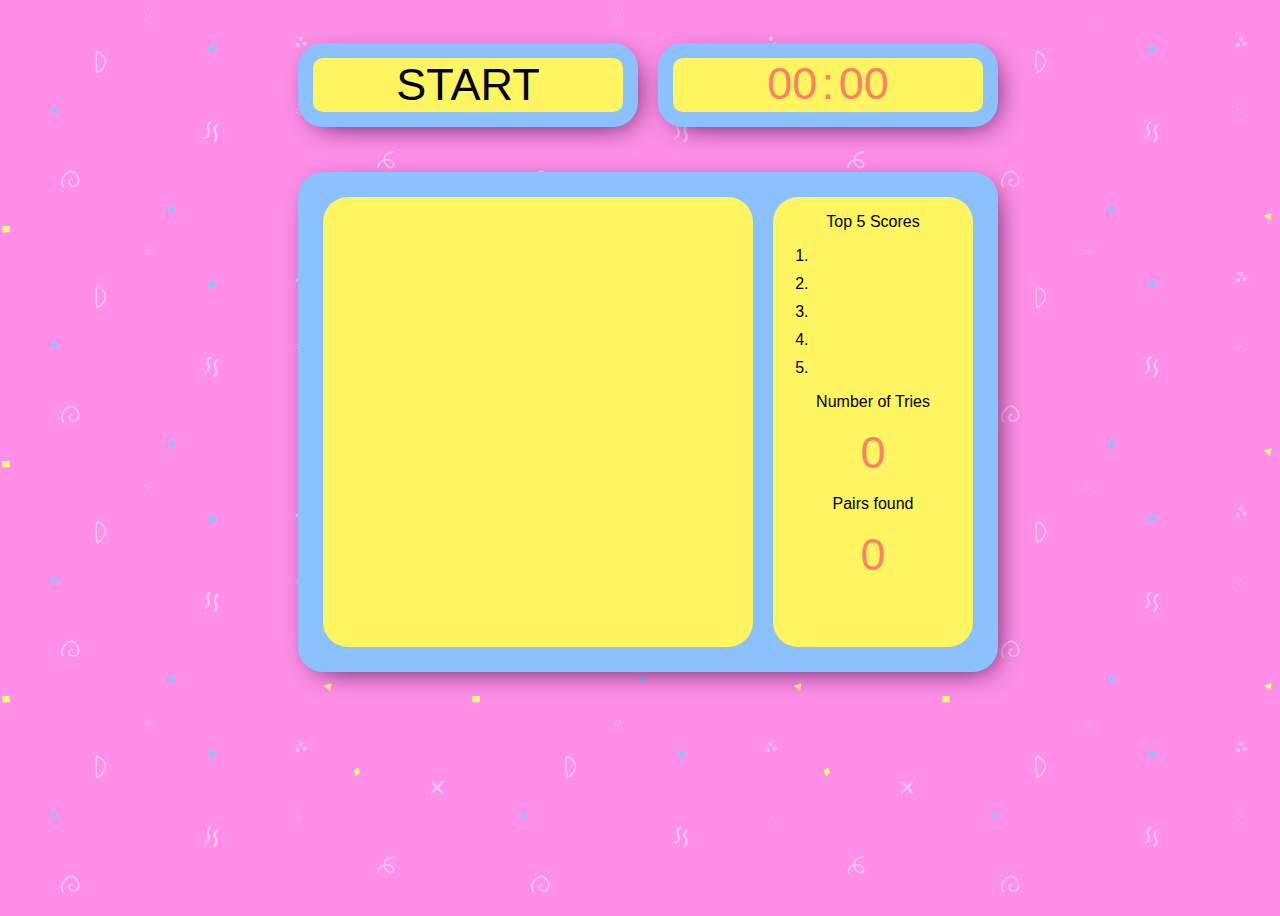
==== index.html @ fef49caf "feat: adds pairs found counter and number of tries counter" ====
<!DOCTYPE html>
<html lang="en">
  <head>
    <meta charset="utf-8" />
    <meta http-equiv="X-UA-Compatible" content="IE=edge" />
    <title>Concentration</title>
    <meta name="viewport" content="width=device-width, initial-scale=1" />
    <link rel="stylesheet" href="css/styles.css" />
    <script src="https://ajax.googleapis.com/ajax/libs/jquery/3.3.1/jquery.min.js"></script>
  </head>

  <body>
    <div class="main-container">
      <div class="menu">
        <div class="wrap -time">
          <span class="minutes">00</span> <span class="colon">:</span>
          <span class="seconds">00</span>
        </div>
        <div class="wrap -buttons">
          <button class="start-button">Start</button>
          <button class="restart-button">Restart</button>
        </div>
      </div>
      <div class="second-container">
        <nav class="rating-board">
          <p class="scores-title">Top 5 Scores</p>
          <ol class="rating-list">
            <li></li>
            <li></li>
            <li></li>
            <li></li>
            <li></li>
          </ol>
          <p class="tries-title">Number of Tries</p>
          <span class="tries">0</span>
          <p class="pairs-title">Pairs found</p>
          <span class="pairs">0</span>
        </nav>
        <main class="stage"><div class="grid"></div></main>
      </div>
    </div>
  </body>
  <script src="js/main.js"></script>
</html>
---- css/styles.css ----
* {
  box-sizing: border-box;
}

body {
  height: 100vh;
  width: 100vw;
  background-color: #ff8fe8;
  background-image: url("data:image/svg+xml,%3Csvg xmlns='http://www.w3.org/2000/svg' width='470' height='235' viewBox='0 0 1600 800'%3E%3Cpath fill='%23FF7' d='M1102.5 734.8c2.5-1.2 24.8-8.6 25.6-7.5.5.7-3.9 23.8-4.6 24.5C1123.3 752.1 1107.5 739.5 1102.5 734.8zM1226.3 229.1c0-.1-4.9-9.4-7-14.2-.1-.3-.3-1.1-.4-1.6-.1-.4-.3-.7-.6-.9-.3-.2-.6-.1-.8.1l-13.1 12.3c0 0 0 0 0 0-.2.2-.3.5-.4.8 0 .3 0 .7.2 1 .1.1 1.4 2.5 2.1 3.6 2.4 3.7 6.5 12.1 6.5 12.2.2.3.4.5.7.6.3 0 .5-.1.7-.3 0 0 1.8-2.5 2.7-3.6 1.5-1.6 3-3.2 4.6-4.7 1.2-1.2 1.6-1.4 2.1-1.6.5-.3 1.1-.5 2.5-1.9C1226.5 230.4 1226.6 229.6 1226.3 229.1zM33 770.3C33 770.3 33 770.3 33 770.3c0-.7-.5-1.2-1.2-1.2-.1 0-.3 0-.4.1-1.6.2-14.3.1-22.2 0-.3 0-.6.1-.9.4-.2.2-.4.5-.4.9 0 .2 0 4.9.1 5.9l.4 13.6c0 .3.2.6.4.9.2.2.5.3.8.3 0 0 .1 0 .1 0 7.3-.7 14.7-.9 22-.6.3 0 .7-.1.9-.3.2-.2.4-.6.4-.9C32.9 783.3 32.9 776.2 33 770.3z'/%3E%3Cpath fill='%238cc1ff' d='M171.1 383.4c1.3-2.5 14.3-22 15.6-21.6.8.3 11.5 21.2 11.5 22.1C198.1 384.2 177.9 384 171.1 383.4zM596.4 711.8c-.1-.1-6.7-8.2-9.7-12.5-.2-.3-.5-1-.7-1.5-.2-.4-.4-.7-.7-.8-.3-.1-.6 0-.8.3L574 712c0 0 0 0 0 0-.2.2-.2.5-.2.9 0 .3.2.7.4.9.1.1 1.8 2.2 2.8 3.1 3.1 3.1 8.8 10.5 8.9 10.6.2.3.5.4.8.4.3 0 .5-.2.6-.5 0 0 1.2-2.8 2-4.1 1.1-1.9 2.3-3.7 3.5-5.5.9-1.4 1.3-1.7 1.7-2 .5-.4 1-.7 2.1-2.4C596.9 713.1 596.8 712.3 596.4 711.8zM727.5 179.9C727.5 179.9 727.5 179.9 727.5 179.9c.6.2 1.3-.2 1.4-.8 0-.1 0-.2 0-.4.2-1.4 2.8-12.6 4.5-19.5.1-.3 0-.6-.2-.8-.2-.3-.5-.4-.8-.5-.2 0-4.7-1.1-5.7-1.3l-13.4-2.7c-.3-.1-.7 0-.9.2-.2.2-.4.4-.5.6 0 0 0 .1 0 .1-.8 6.5-2.2 13.1-3.9 19.4-.1.3 0 .6.2.9.2.3.5.4.8.5C714.8 176.9 721.7 178.5 727.5 179.9zM728.5 178.1c-.1-.1-.2-.2-.4-.2C728.3 177.9 728.4 178 728.5 178.1z'/%3E%3Cg fill-opacity='0.48' fill='%23FFF'%3E%3Cpath d='M699.6 472.7c-1.5 0-2.8-.8-3.5-2.3-.8-1.9 0-4.2 1.9-5 3.7-1.6 6.8-4.7 8.4-8.5 1.6-3.8 1.7-8.1.2-11.9-.3-.9-.8-1.8-1.2-2.8-.8-1.7-1.8-3.7-2.3-5.9-.9-4.1-.2-8.6 2-12.8 1.7-3.1 4.1-6.1 7.6-9.1 1.6-1.4 4-1.2 5.3.4 1.4 1.6 1.2 4-.4 5.3-2.8 2.5-4.7 4.7-5.9 7-1.4 2.6-1.9 5.3-1.3 7.6.3 1.4 1 2.8 1.7 4.3.5 1.1 1 2.2 1.5 3.3 2.1 5.6 2 12-.3 17.6-2.3 5.5-6.8 10.1-12.3 12.5C700.6 472.6 700.1 472.7 699.6 472.7zM740.4 421.4c1.5-.2 3 .5 3.8 1.9 1.1 1.8.4 4.2-1.4 5.3-3.7 2.1-6.4 5.6-7.6 9.5-1.2 4-.8 8.4 1.1 12.1.4.9 1 1.7 1.6 2.7 1 1.7 2.2 3.5 3 5.7 1.4 4 1.2 8.7-.6 13.2-1.4 3.4-3.5 6.6-6.8 10.1-1.5 1.6-3.9 1.7-5.5.2-1.6-1.4-1.7-3.9-.2-5.4 2.6-2.8 4.3-5.3 5.3-7.7 1.1-2.8 1.3-5.6.5-7.9-.5-1.3-1.3-2.7-2.2-4.1-.6-1-1.3-2.1-1.9-3.2-2.8-5.4-3.4-11.9-1.7-17.8 1.8-5.9 5.8-11 11.2-14C739.4 421.6 739.9 421.4 740.4 421.4zM261.3 590.9c5.7 6.8 9 15.7 9.4 22.4.5 7.3-2.4 16.4-10.2 20.4-3 1.5-6.7 2.2-11.2 2.2-7.9-.1-12.9-2.9-15.4-8.4-2.1-4.7-2.3-11.4 1.8-15.9 3.2-3.5 7.8-4.1 11.2-1.6 1.2.9 1.5 2.7.6 3.9-.9 1.2-2.7 1.5-3.9.6-1.8-1.3-3.6.6-3.8.8-2.4 2.6-2.1 7-.8 9.9 1.5 3.4 4.7 5 10.4 5.1 3.6 0 6.4-.5 8.6-1.6 4.7-2.4 7.7-8.6 7.2-15-.5-7.3-5.3-18.2-13-23.9-4.2-3.1-8.5-4.1-12.9-3.1-3.1.7-6.2 2.4-9.7 5-6.6 5.1-11.7 11.8-14.2 19-2.7 7.7-2.1 15.8 1.9 23.9.7 1.4.1 3.1-1.3 3.7-1.4.7-3.1.1-3.7-1.3-4.6-9.4-5.4-19.2-2.2-28.2 2.9-8.2 8.6-15.9 16.1-21.6 4.1-3.1 8-5.1 11.8-6 6-1.4 12 0 17.5 4C257.6 586.9 259.6 588.8 261.3 590.9z'/%3E%3Ccircle cx='1013.7' cy='153.9' r='7.1'/%3E%3Ccircle cx='1024.3' cy='132.1' r='7.1'/%3E%3Ccircle cx='1037.3' cy='148.9' r='7.1'/%3E%3Cpath d='M1508.7 297.2c-4.8-5.4-9.7-10.8-14.8-16.2 5.6-5.6 11.1-11.5 15.6-18.2 1.2-1.7.7-4.1-1-5.2-1.7-1.2-4.1-.7-5.2 1-4.2 6.2-9.1 11.6-14.5 16.9-4.8-5-9.7-10-14.7-14.9-1.5-1.5-3.9-1.5-5.3 0-1.5 1.5-1.5 3.9 0 5.3 4.9 4.8 9.7 9.8 14.5 14.8-1.1 1.1-2.3 2.2-3.5 3.2-4.1 3.8-8.4 7.8-12.4 12-1.4 1.5-1.4 3.8 0 5.3 0 0 0 0 0 0 1.5 1.4 3.9 1.4 5.3-.1 3.9-4 8.1-7.9 12.1-11.7 1.2-1.1 2.3-2.2 3.5-3.3 4.9 5.3 9.8 10.6 14.6 15.9.1.1.1.1.2.2 1.4 1.4 3.7 1.5 5.2.2C1510 301.2 1510.1 298.8 1508.7 297.2zM327.6 248.6l-.4-2.6c-1.5-11.1-2.2-23.2-2.3-37 0-5.5 0-11.5.2-18.5 0-.7 0-1.5 0-2.3 0-5 0-11.2 3.9-13.5 2.2-1.3 5.1-1 8.5.9 5.7 3.1 13.2 8.7 17.5 14.9 5.5 7.8 7.3 16.9 5 25.7-3.2 12.3-15 31-30 32.1L327.6 248.6zM332.1 179.2c-.2 0-.3 0-.4.1-.1.1-.7.5-1.1 2.7-.3 1.9-.3 4.2-.3 6.3 0 .8 0 1.7 0 2.4-.2 6.9-.2 12.8-.2 18.3.1 12.5.7 23.5 2 33.7 11-2.7 20.4-18.1 23-27.8 1.9-7.2.4-14.8-4.2-21.3l0 0C347 188.1 340 183 335 180.3 333.6 179.5 332.6 179.2 332.1 179.2zM516.3 60.8c-.1 0-.2 0-.4-.1-2.4-.7-4-.9-6.7-.7-.7 0-1.3-.5-1.4-1.2 0-.7.5-1.3 1.2-1.4 3.1-.2 4.9 0 7.6.8.7.2 1.1.9.9 1.6C517.3 60.4 516.8 60.8 516.3 60.8zM506.1 70.5c-.5 0-1-.3-1.2-.8-.8-2.1-1.2-4.3-1.3-6.6 0-.7.5-1.3 1.2-1.3.7 0 1.3.5 1.3 1.2.1 2 .5 3.9 1.1 5.8.2.7-.1 1.4-.8 1.6C506.4 70.5 506.2 70.5 506.1 70.5zM494.1 64.4c-.4 0-.8-.2-1-.5-.4-.6-.3-1.4.2-1.8 1.8-1.4 3.7-2.6 5.8-3.6.6-.3 1.4 0 1.7.6.3.6 0 1.4-.6 1.7-1.9.9-3.7 2-5.3 3.3C494.7 64.3 494.4 64.4 494.1 64.4zM500.5 55.3c-.5 0-.9-.3-1.2-.7-.5-1-1.2-1.9-2.4-3.4-.3-.4-.7-.9-1.1-1.4-.4-.6-.3-1.4.2-1.8.6-.4 1.4-.3 1.8.2.4.5.8 1 1.1 1.4 1.3 1.6 2.1 2.6 2.7 3.9.3.6 0 1.4-.6 1.7C500.9 55.3 500.7 55.3 500.5 55.3zM506.7 55c-.3 0-.5-.1-.8-.2-.6-.4-.7-1.2-.3-1.8 1.2-1.7 2.3-3.4 3.3-5.2.3-.6 1.1-.9 1.7-.5.6.3.9 1.1.5 1.7-1 1.9-2.2 3.8-3.5 5.6C507.4 54.8 507.1 55 506.7 55zM1029.3 382.8c-.1 0-.2 0-.4-.1-2.4-.7-4-.9-6.7-.7-.7 0-1.3-.5-1.4-1.2 0-.7.5-1.3 1.2-1.4 3.1-.2 4.9 0 7.6.8.7.2 1.1.9.9 1.6C1030.3 382.4 1029.8 382.8 1029.3 382.8zM1019.1 392.5c-.5 0-1-.3-1.2-.8-.8-2.1-1.2-4.3-1.3-6.6 0-.7.5-1.3 1.2-1.3.7 0 1.3.5 1.3 1.2.1 2 .5 3.9 1.1 5.8.2.7-.1 1.4-.8 1.6C1019.4 392.5 1019.2 392.5 1019.1 392.5zM1007.1 386.4c-.4 0-.8-.2-1-.5-.4-.6-.3-1.4.2-1.8 1.8-1.4 3.7-2.6 5.8-3.6.6-.3 1.4 0 1.7.6.3.6 0 1.4-.6 1.7-1.9.9-3.7 2-5.3 3.3C1007.7 386.3 1007.4 386.4 1007.1 386.4zM1013.5 377.3c-.5 0-.9-.3-1.2-.7-.5-1-1.2-1.9-2.4-3.4-.3-.4-.7-.9-1.1-1.4-.4-.6-.3-1.4.2-1.8.6-.4 1.4-.3 1.8.2.4.5.8 1 1.1 1.4 1.3 1.6 2.1 2.6 2.7 3.9.3.6 0 1.4-.6 1.7C1013.9 377.3 1013.7 377.3 1013.5 377.3zM1019.7 377c-.3 0-.5-.1-.8-.2-.6-.4-.7-1.2-.3-1.8 1.2-1.7 2.3-3.4 3.3-5.2.3-.6 1.1-.9 1.7-.5.6.3.9 1.1.5 1.7-1 1.9-2.2 3.8-3.5 5.6C1020.4 376.8 1020.1 377 1019.7 377zM1329.7 573.4c-1.4 0-2.9-.2-4.5-.7-8.4-2.7-16.6-12.7-18.7-20-.4-1.4-.7-2.9-.9-4.4-8.1 3.3-15.5 10.6-15.4 21 0 1.5-1.2 2.7-2.7 2.8 0 0 0 0 0 0-1.5 0-2.7-1.2-2.7-2.7-.1-6.7 2.4-12.9 7-18 3.6-4 8.4-7.1 13.7-8.8.5-6.5 3.1-12.9 7.4-17.4 7-7.4 18.2-8.9 27.3-10.1l.7-.1c1.5-.2 2.9.9 3.1 2.3.2 1.5-.9 2.9-2.3 3.1l-.7.1c-8.6 1.2-18.4 2.5-24 8.4-3 3.2-5 7.7-5.7 12.4 7.9-1 17.7 1.3 24.3 5.7 4.3 2.9 7.1 7.8 7.2 12.7.2 4.3-1.7 8.3-5.2 11.1C1335.2 572.4 1332.6 573.4 1329.7 573.4zM1311 546.7c.1 1.5.4 3 .8 4.4 1.7 5.8 8.7 14.2 15.1 16.3 2.8.9 5.1.5 7.2-1.1 2.7-2.1 3.2-4.8 3.1-6.6-.1-3.2-2-6.4-4.8-8.3C1326.7 547.5 1317.7 545.6 1311 546.7z'/%3E%3C/g%3E%3C/svg%3E");
  background-attachment: fixed;
}

.main-container {
  display: flex;
  flex-direction: column;
  width: 700px;
  margin: 0 auto;
}

.second-container {
  margin-top: 10px;
  padding: 25px;
  display: flex;
  flex-direction: row-reverse;
  justify-content: space-between;
  width: auto;
  height: 500px;
  background-color: #8cc1ff;
  border-radius: 25px;
  box-shadow: 6px 7px 30px -11px rgba(48, 2, 48, 1);
}

.rating-board {
  max-width: 200px;
  min-width: 200px;
  border-radius: 25px;
  background-color: #fff560;
  font-family: "Trebuchet MS", "Lucida Sans Unicode", "Lucida Grande",
    "Lucida Sans", Arial, sans-serif;
}

.scores-title,
.pairs-title,
.tries-title {
  width: 100%;
  text-align: center;
}

.tries,
.pairs {
  display: inline-block;
  width: 100%;
  text-align: center;
  font-size: 45px;
  color: #ff8163;
}

.rating-list {
  text-align: center;
}

.rating-list > li {
  margin-top: 10px;
}

.stage {
  display: flex;
  justify-content: center;
  max-width: 430px;
  min-width: 430px;
  height: 100%;
  border-radius: 25px;
  background-color: #fff560;
}

.grid {
  display: flex;
  flex-wrap: wrap;
  margin: 0 auto;
  padding-left: 15px;
  padding-top: 10px;
}

.flip-card {
  width: 90px;
  height: 90px;
  margin: 5px;
  text-align: center;
  transition: transform 0.6s;
  transform-style: preserve-3d;
}

.shadow {
  box-shadow: 0 4px 8px 0 rgba(0, 0, 0, 0.2);
}

.grid > .flip-card:hover {
  cursor: pointer;
}

.flip-card > .flip-card-front {
  background-color: #ff8163;
  box-shadow: 6px 7px 30px -11px rgba(48, 2, 48, 1);
  border-radius: 15px;
  transition: transform 1s;
}

.flip-card > .flip-card-back {
  background-color: #ffd492;
  border-radius: 15px;
}

.flip-card > .flip-card-front,
.flip-card > .flip-card-back {
  position: absolute;
  width: 100%;
  height: 95%;
  backface-visibility: hidden;
  font-size: 45px;
  padding: 10px 0;
}

.start-button,
.restart-button {
  display: inline-block;
  border: none;
  width: 100%;
  background-color: transparent;
  font-size: 45px;
  text-transform: uppercase;
  font-family: "Trebuchet MS", "Lucida Sans Unicode", "Lucida Grande",
    "Lucida Sans", Arial, sans-serif;
  text-align: center;
}

.menu.-active .start-button {
  display: none;
}

.menu .restart-button {
  display: none;
}

.menu.-active .restart-button {
  display: inline-block;
}

.start-button:hover,
.restart-button:hover {
  cursor: pointer;
}

.rotate {
  transform: rotateY(180deg);
}

.menu {
  display: flex;
  justify-content: space-between;
  flex-direction: row-reverse;
  width: 100%;
  margin: 5% auto;
  font-family: "Trebuchet MS", "Lucida Sans Unicode", "Lucida Grande",
    "Lucida Sans", Arial, sans-serif;
}

.wrap {
  width: 50%;
  background-color: #fff560;
  border: 15px solid #8cc1ff;
  border-radius: 25px;
  box-shadow: 6px 7px 30px -11px rgba(48, 2, 48, 1);
  text-align: center;
}

.wrap.-time {
  margin-left: 10px;
}

.wrap.-buttons {
  margin-right: 10px;
}

.menu .seconds,
.menu .colon,
.menu .minutes {
  margin: 0;
  text-align: center;
  font-size: 45px;
  color: #ff8163;
}
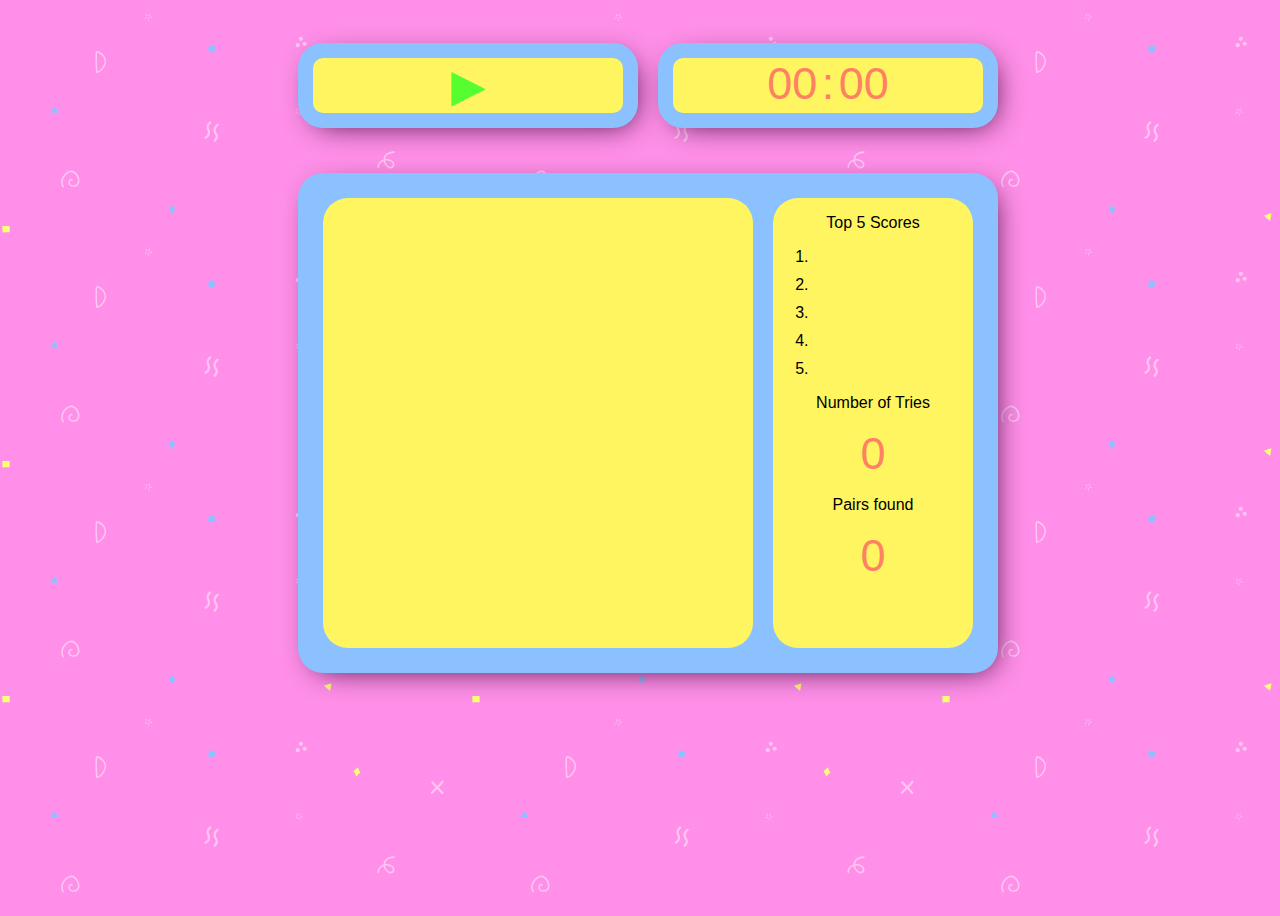
==== commit d6de781c: "style: changes text content of the buttons to unicode icons and their colors" ====
--- a/index.html
+++ b/index.html
@@ -17,8 +17,8 @@
           <span class="seconds">00</span>
         </div>
         <div class="wrap -buttons">
-          <button class="start-button">Start</button>
-          <button class="restart-button">Restart</button>
+          <button class="start-button">▶</button>
+          <button class="restart-button">↺</button>
         </div>
       </div>
       <div class="second-container">
--- a/css/styles.css
+++ b/css/styles.css
@@ -120,6 +120,14 @@
   padding: 10px 0;
 }
 
+.start-button {
+  color: #55ff2f;
+}
+
+.restart-button {
+  color: #e86904;
+}
+
 .start-button,
 .restart-button {
   display: inline-block;
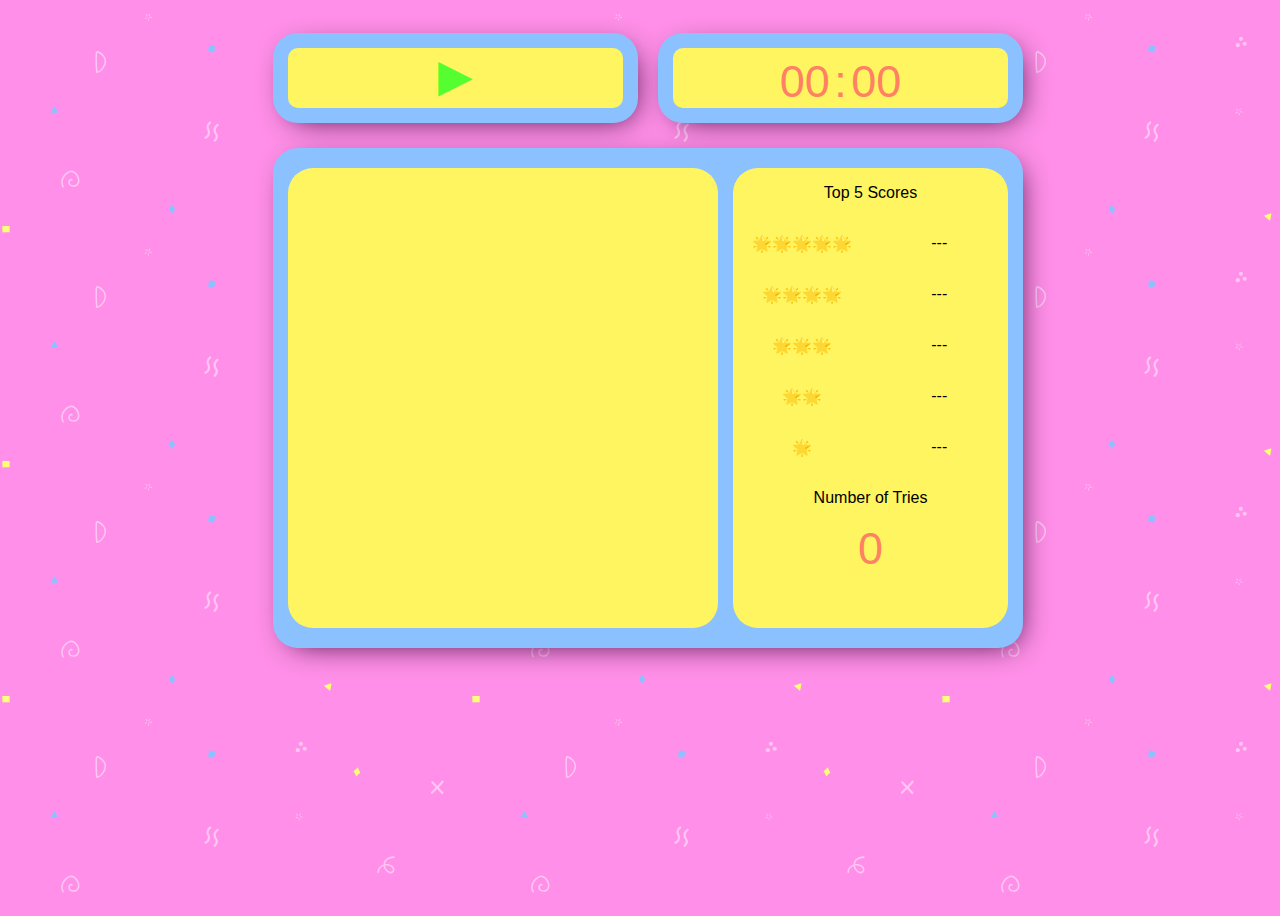
==== commit 01de02c2: "style: prepares the layout for the score" ====
--- a/index.html
+++ b/index.html
@@ -24,17 +24,22 @@
       <div class="second-container">
         <nav class="rating-board">
           <p class="scores-title">Top 5 Scores</p>
-          <ol class="rating-list">
-            <li></li>
-            <li></li>
-            <li></li>
-            <li></li>
-            <li></li>
-          </ol>
-          <p class="tries-title">Number of Tries</p>
-          <span class="tries">0</span>
-          <p class="pairs-title">Pairs found</p>
-          <span class="pairs">0</span>
+          <div class="rating-list">
+            <p class="star">🌟🌟🌟🌟🌟</p>
+            <p class="top -first">---</p>
+            <p class="star">🌟🌟🌟🌟</p>
+            <p class="top -second">---</p>
+            <p class="star">🌟🌟🌟</p>
+            <p class="top -third">---</p>
+            <p class="star">🌟🌟</p>
+            <p class="top -fourth">---</p>
+            <p class="star">🌟</p>
+            <p class="top -fifth">---</p>
+          </div>
+          <div class="tries-counter">
+            <p class="tries-title">Number of Tries</p>
+            <span class="tries">0</span>
+          </div>
         </nav>
         <main class="stage"><div class="grid"></div></main>
       </div>
--- a/css/styles.css
+++ b/css/styles.css
@@ -13,13 +13,12 @@
 .main-container {
   display: flex;
   flex-direction: column;
-  width: 700px;
+  width: 750px;
   margin: 0 auto;
 }
 
 .second-container {
-  margin-top: 10px;
-  padding: 25px;
+  padding: 20px 15px;
   display: flex;
   flex-direction: row-reverse;
   justify-content: space-between;
@@ -31,8 +30,8 @@
 }
 
 .rating-board {
-  max-width: 200px;
-  min-width: 200px;
+  max-width: 275px;
+  min-width: 275px;
   border-radius: 25px;
   background-color: #fff560;
   font-family: "Trebuchet MS", "Lucida Sans Unicode", "Lucida Grande",
@@ -57,10 +56,28 @@
 
 .rating-list {
   text-align: center;
-}
-
-.rating-list > li {
-  margin-top: 10px;
+  list-style: none;
+  display: flex;
+  flex-direction: row;
+  flex-wrap: wrap;
+}
+
+.rating-list > .star {
+  display: inline-block;
+  width: 50%;
+}
+
+.rating-list > .top {
+  display: inline-block;
+  width: 50%;
+}
+
+.tries-counter {
+  text-align: center;
+  list-style: none;
+  display: flex;
+  flex-direction: row;
+  flex-wrap: wrap;
 }
 
 .stage {
@@ -125,7 +142,7 @@
 }
 
 .restart-button {
-  color: #e86904;
+  color: #ff8163;
 }
 
 .start-button,
@@ -141,7 +158,7 @@
   text-align: center;
 }
 
-.menu.-active .start-button {
+.wrap.-buttons.-active .start-button {
   display: none;
 }
 
@@ -149,7 +166,7 @@
   display: none;
 }
 
-.menu.-active .restart-button {
+.wrap.-buttons.-active .restart-button {
   display: inline-block;
 }
 
@@ -167,7 +184,7 @@
   justify-content: space-between;
   flex-direction: row-reverse;
   width: 100%;
-  margin: 5% auto;
+  margin: 25px auto;
   font-family: "Trebuchet MS", "Lucida Sans Unicode", "Lucida Grande",
     "Lucida Sans", Arial, sans-serif;
 }
@@ -183,6 +200,7 @@
 
 .wrap.-time {
   margin-left: 10px;
+  padding-top: 8px;
 }
 
 .wrap.-buttons {
@@ -192,7 +210,7 @@
 .menu .seconds,
 .menu .colon,
 .menu .minutes {
-  margin: 0;
+  display: inline-block;
   text-align: center;
   font-size: 45px;
   color: #ff8163;
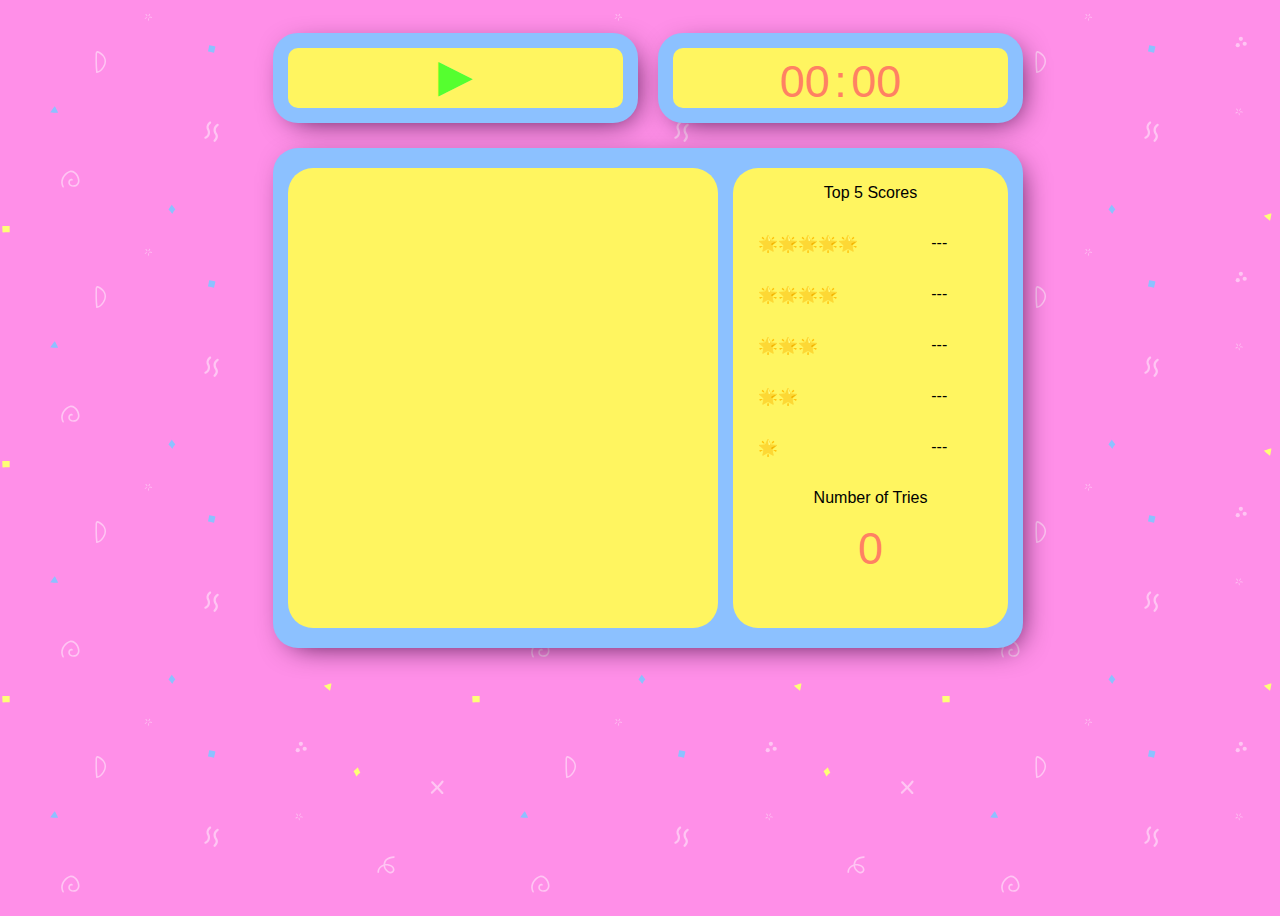
==== commit f46656d3: "fix: fix small with class name" ====
--- a/index.html
+++ b/index.html
@@ -26,15 +26,15 @@
           <p class="scores-title">Top 5 Scores</p>
           <div class="rating-list">
             <p class="star">🌟🌟🌟🌟🌟</p>
-            <p class="top -first">---</p>
+            <p class="top">---</p>
             <p class="star">🌟🌟🌟🌟</p>
-            <p class="top -second">---</p>
+            <p class="top">---</p>
             <p class="star">🌟🌟🌟</p>
-            <p class="top -third">---</p>
+            <p class="top">---</p>
             <p class="star">🌟🌟</p>
-            <p class="top -fourth">---</p>
+            <p class="top">---</p>
             <p class="star">🌟</p>
-            <p class="top -fifth">---</p>
+            <p class="top">---</p>
           </div>
           <div class="tries-counter">
             <p class="tries-title">Number of Tries</p>
--- a/css/styles.css
+++ b/css/styles.css
@@ -65,6 +65,8 @@
 .rating-list > .star {
   display: inline-block;
   width: 50%;
+  text-align: left;
+  padding-left: 25px;
 }
 
 .rating-list > .top {
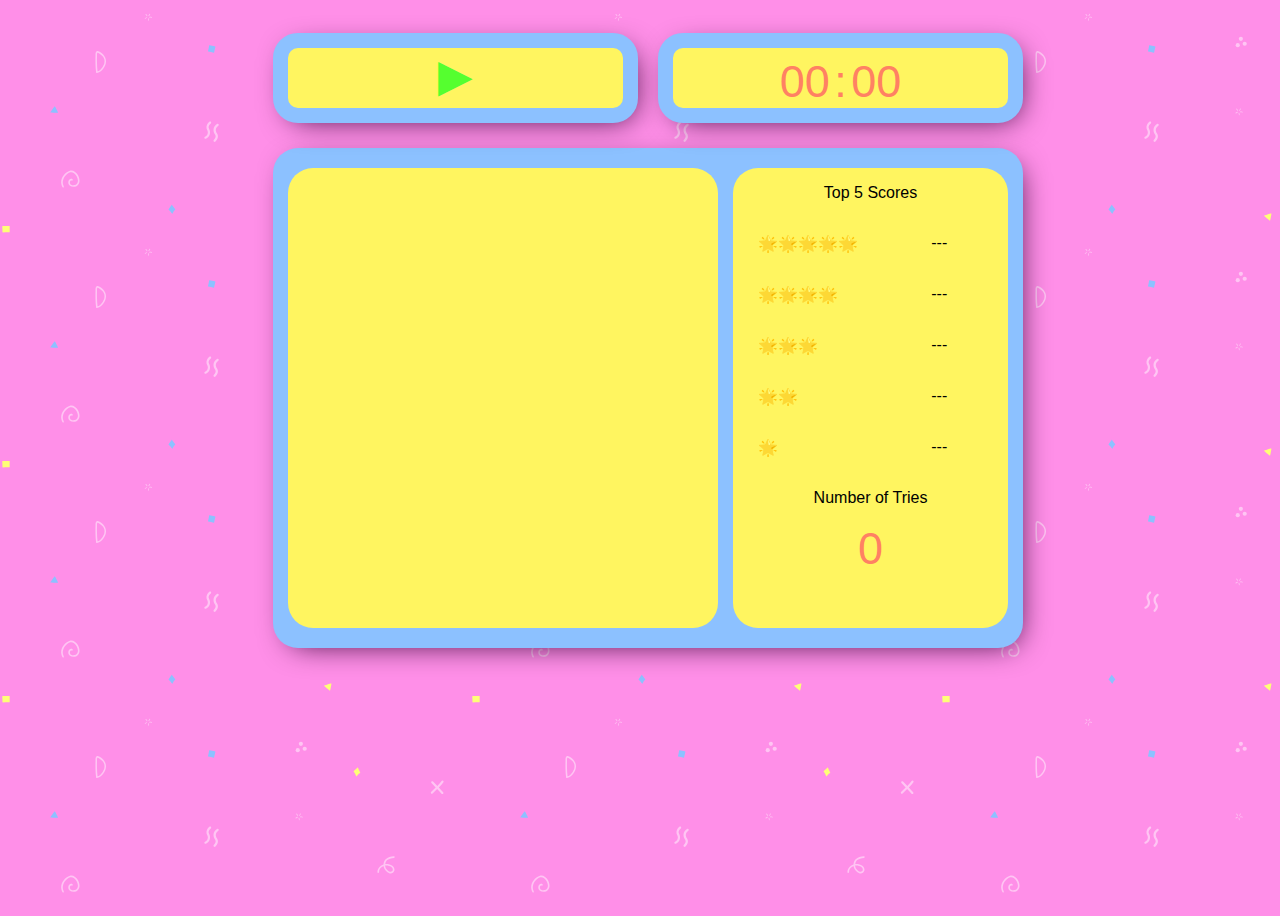
==== commit de245eab: "feat: adds an animated pop-up message of "Play again"" ====
--- a/index.html
+++ b/index.html
@@ -12,13 +12,16 @@
   <body>
     <div class="main-container">
       <div class="menu">
-        <div class="wrap -time">
+        <div class="wrap-buttons">
+          <button class="start-button">▶</button>
+          <button class="restart-button">↺</button>
+        </div>
+        <div class="wrap-modal">
+          <div class="modal"><p class="message">Play again! 😊</p></div>
+        </div>
+        <div class="wrap-time">
           <span class="minutes">00</span> <span class="colon">:</span>
           <span class="seconds">00</span>
-        </div>
-        <div class="wrap -buttons">
-          <button class="start-button">▶</button>
-          <button class="restart-button">↺</button>
         </div>
       </div>
       <div class="second-container">
--- a/css/styles.css
+++ b/css/styles.css
@@ -160,7 +160,7 @@
   text-align: center;
 }
 
-.wrap.-buttons.-active .start-button {
+.wrap-buttons.-active .start-button {
   display: none;
 }
 
@@ -168,12 +168,12 @@
   display: none;
 }
 
-.wrap.-buttons.-active .restart-button {
-  display: inline-block;
-}
-
-.start-button:hover,
-.restart-button:hover {
+.wrap-buttons.-active .restart-button {
+  display: inline-block;
+}
+
+.wrap-buttons .start-button:hover,
+.wrap-buttons .restart-button:hover {
   cursor: pointer;
 }
 
@@ -182,16 +182,18 @@
 }
 
 .menu {
+  position: relative;
   display: flex;
   justify-content: space-between;
-  flex-direction: row-reverse;
+  flex-direction: row;
   width: 100%;
   margin: 25px auto;
   font-family: "Trebuchet MS", "Lucida Sans Unicode", "Lucida Grande",
     "Lucida Sans", Arial, sans-serif;
 }
 
-.wrap {
+.wrap-time,
+.wrap-buttons {
   width: 50%;
   background-color: #fff560;
   border: 15px solid #8cc1ff;
@@ -200,12 +202,12 @@
   text-align: center;
 }
 
-.wrap.-time {
+.wrap-time {
   margin-left: 10px;
   padding-top: 8px;
 }
 
-.wrap.-buttons {
+.wrap-buttons {
   margin-right: 10px;
 }
 
@@ -217,3 +219,66 @@
   font-size: 45px;
   color: #ff8163;
 }
+
+.menu > .wrap-modal {
+  display: none;
+}
+
+.menu.-active > .wrap-modal {
+  display: block;
+  position: absolute;
+  top: 100%;
+  left: 25%;
+  animation-name: beatingModal;
+  animation-duration: 1200ms;
+  animation-timing-function: linear;
+  animation-iteration-count: infinite;
+  z-index: 1;
+}
+
+.menu.-active > .wrap-modal > .modal {
+  display: flex;
+  align-items: center;
+  justify-content: center;
+  width: 200px;
+  height: 100px;
+  border: 15px solid #ff8163;
+  border-radius: 25px;
+  background-color: #fff560;
+  color: #ff8163;
+}
+
+.menu.-active > .wrap-modal > .modal::before {
+  content: "";
+  width: 20px;
+  height: 20px;
+  background-color: #ff8163;
+  border-top-left-radius: -100px;
+  border-top-right-radius: 0px;
+  position: absolute;
+  top: 0;
+  left: 12%;
+  transform: rotate(45deg) translate(-25%, -50%);
+}
+
+@keyframes beatingModal {
+  0% {
+    transform: scale(1);
+  }
+
+  25% {
+    transform: scale(1.05);
+  }
+
+  50% {
+    transform: scale(1.1);
+  }
+
+  25% {
+    transform: scale(1.05);
+  }
+
+  100% {
+    transform: scale(1);
+  }
+}
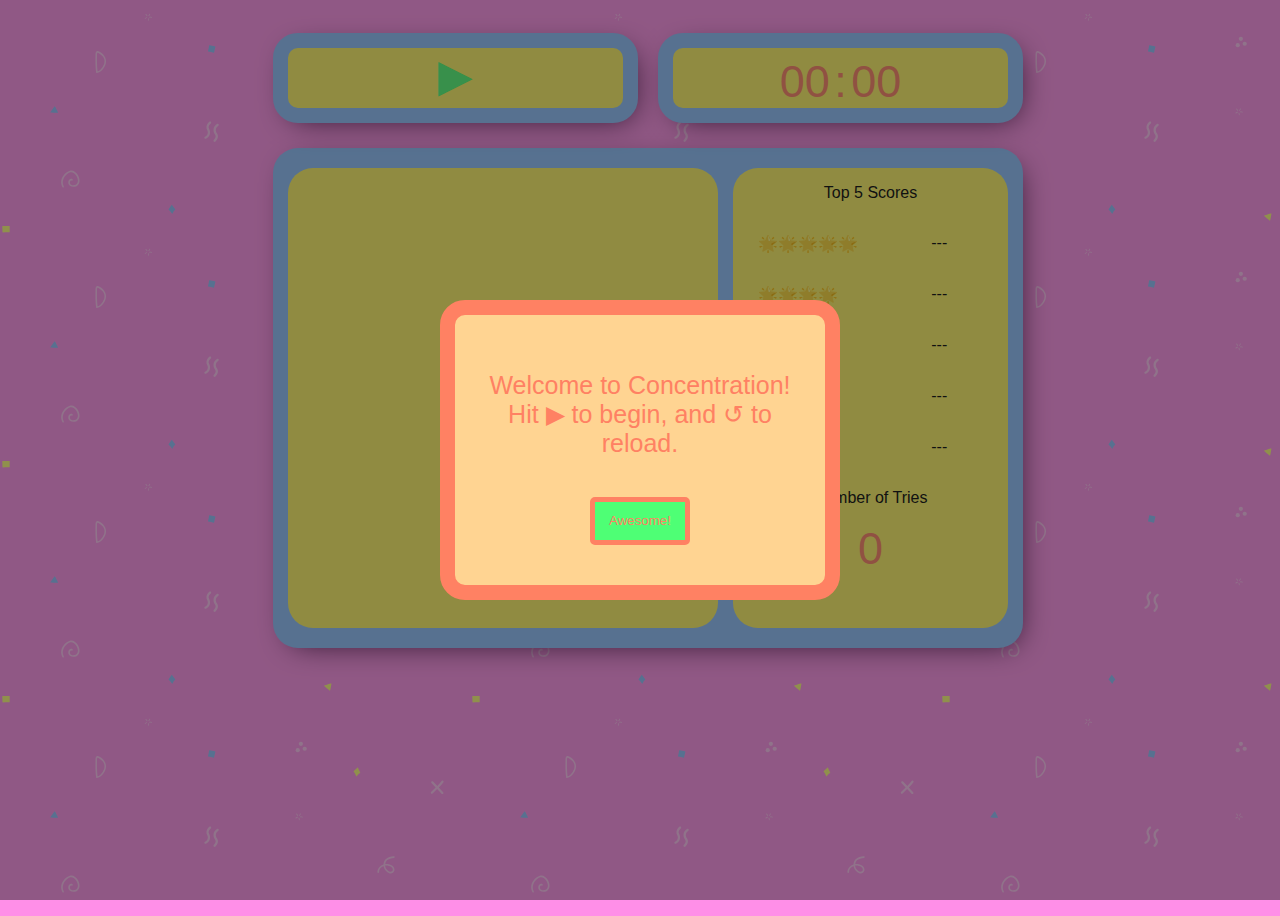
==== commit 5295557b: "test: adds a first version of the modals" ====
--- a/index.html
+++ b/index.html
@@ -16,8 +16,8 @@
           <button class="start-button">▶</button>
           <button class="restart-button">↺</button>
         </div>
-        <div class="wrap-modal">
-          <div class="modal"><p class="message">Play again! 😊</p></div>
+        <div class="wrap-pop-up">
+          <div class="pop-up"><p class="message">Play again! 😊</p></div>
         </div>
         <div class="wrap-time">
           <span class="minutes">00</span> <span class="colon">:</span>
@@ -47,6 +47,11 @@
         <main class="stage"><div class="grid"></div></main>
       </div>
     </div>
+    <div class="pseudo-wrap-modal"></div>
+    <div class="modal">
+      <button class="modal-button">Awesome!</button>
+      <p class="message"></p>
+    </div>
   </body>
   <script src="js/main.js"></script>
 </html>
--- a/css/styles.css
+++ b/css/styles.css
@@ -10,6 +10,62 @@
   background-attachment: fixed;
 }
 
+.pseudo-wrap-modal {
+  position: fixed;
+  width: 100vw;
+  height: 100vh;
+  top: 0;
+  left: 0;
+  background-color: #222;
+  opacity: 0.5;
+}
+
+.modal {
+  position: fixed;
+  top: 50vh;
+  left: 50vw;
+  transform: translate(-50%, -50%);
+  background-color: #ffd492;
+  border-radius: 25px;
+  border: 15px solid #ff8163;
+  width: 400px;
+  height: 300px;
+  font-family: "Trebuchet MS", "Lucida Sans Unicode", "Lucida Grande",
+    "Lucida Sans", Arial, sans-serif;
+  color: #ff8163;
+}
+
+.pseudo-wrap-modal.-active,
+.pseudo-wrap-modal.-active ~ .modal {
+  display: none;
+}
+
+.modal > .modal-button {
+  position: absolute;
+  bottom: 15%;
+  left: 50%;
+  transform: translateX(-50%);
+  width: 100px;
+  height: 48px;
+  border: 5px solid #ff8163;
+  background-color: #4eff75;
+  border-radius: 5px;
+  color: #ff8163;
+  font-family: inherit;
+}
+
+.modal > .modal-button:hover {
+  cursor: pointer;
+}
+
+.modal > .message {
+  width: 90%;
+  margin: 15% auto;
+  font-family: inherit;
+  text-align: center;
+  font-size: 25px;
+}
+
 .main-container {
   display: flex;
   flex-direction: column;
@@ -140,7 +196,7 @@
 }
 
 .start-button {
-  color: #55ff2f;
+  color: #4eff75;
 }
 
 .restart-button {
@@ -220,23 +276,23 @@
   color: #ff8163;
 }
 
-.menu > .wrap-modal {
+.menu > .wrap-pop-up {
   display: none;
 }
 
-.menu.-active > .wrap-modal {
+.menu.-active > .wrap-pop-up {
   display: block;
   position: absolute;
   top: 100%;
   left: 25%;
-  animation-name: beatingModal;
+  animation-name: beatingPop-up;
   animation-duration: 1200ms;
   animation-timing-function: linear;
   animation-iteration-count: infinite;
   z-index: 1;
 }
 
-.menu.-active > .wrap-modal > .modal {
+.menu.-active > .wrap-pop-up > .pop-up {
   display: flex;
   align-items: center;
   justify-content: center;
@@ -246,9 +302,10 @@
   border-radius: 25px;
   background-color: #fff560;
   color: #ff8163;
-}
-
-.menu.-active > .wrap-modal > .modal::before {
+  box-shadow: 6px 7px 30px -11px rgba(48, 2, 48, 1);
+}
+
+.menu.-active > .wrap-pop-up > .pop-up::before {
   content: "";
   width: 20px;
   height: 20px;
@@ -259,9 +316,10 @@
   top: 0;
   left: 12%;
   transform: rotate(45deg) translate(-25%, -50%);
-}
-
-@keyframes beatingModal {
+  z-index: -1;
+}
+
+@keyframes beatingPop-up {
   0% {
     transform: scale(1);
   }
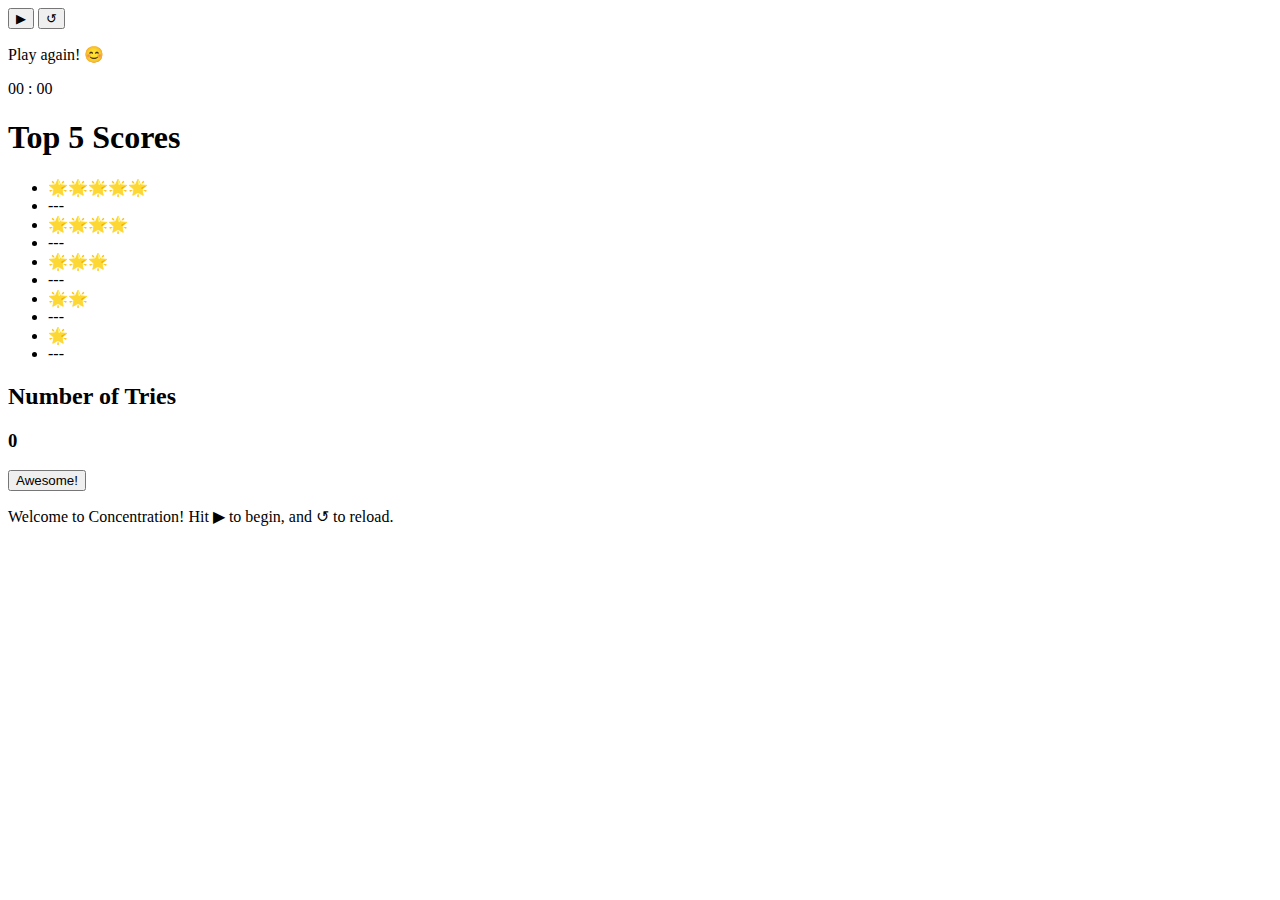
==== commit 8507a42c: "refactor: checks htmk to match Udacitys style guide" ====
--- a/index.html
+++ b/index.html
@@ -5,7 +5,11 @@
     <meta http-equiv="X-UA-Compatible" content="IE=edge" />
     <title>Concentration</title>
     <meta name="viewport" content="width=device-width, initial-scale=1" />
-    <link rel="stylesheet" href="css/styles.css" />
+    <link rel="stylesheet" href="css/base.css" />
+    <link rel="stylesheet" href="css/modal.css" />
+    <link rel="stylesheet" href="css/main-container.css" />
+    <link rel="stylesheet" href="css/second-container.css" />
+
     <script src="https://ajax.googleapis.com/ajax/libs/jquery/3.3.1/jquery.min.js"></script>
   </head>
 
@@ -26,22 +30,22 @@
       </div>
       <div class="second-container">
         <nav class="rating-board">
-          <p class="scores-title">Top 5 Scores</p>
-          <div class="rating-list">
-            <p class="star">🌟🌟🌟🌟🌟</p>
-            <p class="top">---</p>
-            <p class="star">🌟🌟🌟🌟</p>
-            <p class="top">---</p>
-            <p class="star">🌟🌟🌟</p>
-            <p class="top">---</p>
-            <p class="star">🌟🌟</p>
-            <p class="top">---</p>
-            <p class="star">🌟</p>
-            <p class="top">---</p>
-          </div>
+          <h1 class="scores-title">Top 5 Scores</h1>
+          <ul class="rating-list">
+            <li class="star">🌟🌟🌟🌟🌟</li>
+            <li class="top">---</li>
+            <li class="star">🌟🌟🌟🌟</li>
+            <li class="top">---</li>
+            <li class="star">🌟🌟🌟</li>
+            <li class="top">---</li>
+            <li class="star">🌟🌟</li>
+            <li class="top">---</li>
+            <li class="star">🌟</li>
+            <li class="top">---</li>
+          </ul>
           <div class="tries-counter">
-            <p class="tries-title">Number of Tries</p>
-            <span class="tries">0</span>
+            <h2 class="tries-title">Number of Tries</h2>
+            <h3 class="tries">0</h3>
           </div>
         </nav>
         <main class="stage"><div class="grid"></div></main>
@@ -52,6 +56,6 @@
       <button class="modal-button">Awesome!</button>
       <p class="message"></p>
     </div>
+    <script src="js/main.js"></script>
   </body>
-  <script src="js/main.js"></script>
 </html>
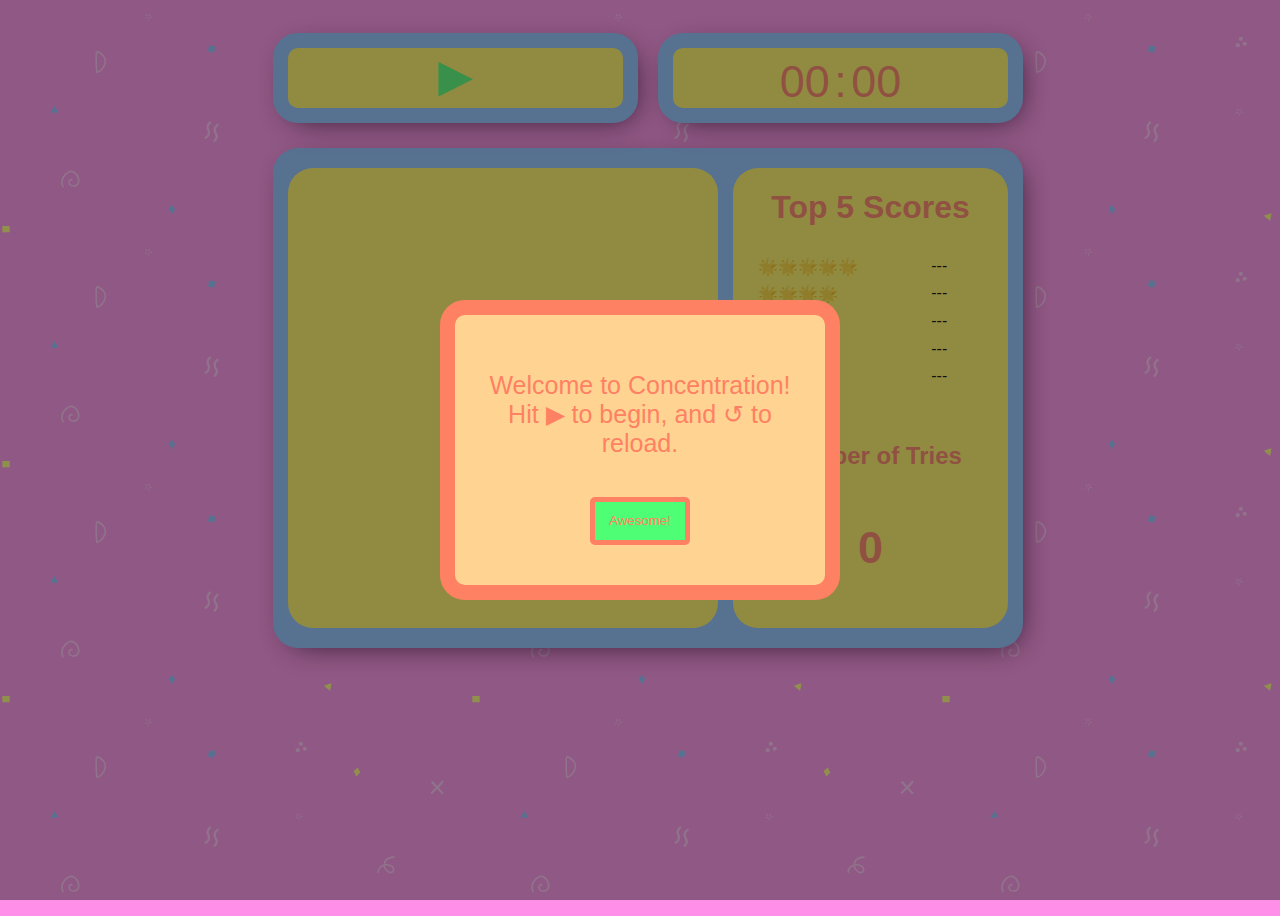
==== commit 5bdbdc67: "refactor: follows some of the Udacity's revisor recommendations" ====
--- a/index.html
+++ b/index.html
@@ -9,8 +9,6 @@
     <link rel="stylesheet" href="css/modal.css" />
     <link rel="stylesheet" href="css/main-container.css" />
     <link rel="stylesheet" href="css/second-container.css" />
-
-    <script src="https://ajax.googleapis.com/ajax/libs/jquery/3.3.1/jquery.min.js"></script>
   </head>
 
   <body>
@@ -56,6 +54,7 @@
       <button class="modal-button">Awesome!</button>
       <p class="message"></p>
     </div>
+    <script src="https://ajax.googleapis.com/ajax/libs/jquery/3.3.1/jquery.min.js"></script>
     <script src="js/main.js"></script>
   </body>
 </html>
--- a/css/base.css
+++ b/css/base.css
@@ -0,0 +1,11 @@
+* {
+  box-sizing: border-box;
+}
+
+body {
+  height: 100vh;
+  width: 100vw;
+  background-color: #ff8fe8;
+  background-image: url("data:image/svg+xml,%3Csvg xmlns='http://www.w3.org/2000/svg' width='470' height='235' viewBox='0 0 1600 800'%3E%3Cpath fill='%23FF7' d='M1102.5 734.8c2.5-1.2 24.8-8.6 25.6-7.5.5.7-3.9 23.8-4.6 24.5C1123.3 752.1 1107.5 739.5 1102.5 734.8zM1226.3 229.1c0-.1-4.9-9.4-7-14.2-.1-.3-.3-1.1-.4-1.6-.1-.4-.3-.7-.6-.9-.3-.2-.6-.1-.8.1l-13.1 12.3c0 0 0 0 0 0-.2.2-.3.5-.4.8 0 .3 0 .7.2 1 .1.1 1.4 2.5 2.1 3.6 2.4 3.7 6.5 12.1 6.5 12.2.2.3.4.5.7.6.3 0 .5-.1.7-.3 0 0 1.8-2.5 2.7-3.6 1.5-1.6 3-3.2 4.6-4.7 1.2-1.2 1.6-1.4 2.1-1.6.5-.3 1.1-.5 2.5-1.9C1226.5 230.4 1226.6 229.6 1226.3 229.1zM33 770.3C33 770.3 33 770.3 33 770.3c0-.7-.5-1.2-1.2-1.2-.1 0-.3 0-.4.1-1.6.2-14.3.1-22.2 0-.3 0-.6.1-.9.4-.2.2-.4.5-.4.9 0 .2 0 4.9.1 5.9l.4 13.6c0 .3.2.6.4.9.2.2.5.3.8.3 0 0 .1 0 .1 0 7.3-.7 14.7-.9 22-.6.3 0 .7-.1.9-.3.2-.2.4-.6.4-.9C32.9 783.3 32.9 776.2 33 770.3z'/%3E%3Cpath fill='%238cc1ff' d='M171.1 383.4c1.3-2.5 14.3-22 15.6-21.6.8.3 11.5 21.2 11.5 22.1C198.1 384.2 177.9 384 171.1 383.4zM596.4 711.8c-.1-.1-6.7-8.2-9.7-12.5-.2-.3-.5-1-.7-1.5-.2-.4-.4-.7-.7-.8-.3-.1-.6 0-.8.3L574 712c0 0 0 0 0 0-.2.2-.2.5-.2.9 0 .3.2.7.4.9.1.1 1.8 2.2 2.8 3.1 3.1 3.1 8.8 10.5 8.9 10.6.2.3.5.4.8.4.3 0 .5-.2.6-.5 0 0 1.2-2.8 2-4.1 1.1-1.9 2.3-3.7 3.5-5.5.9-1.4 1.3-1.7 1.7-2 .5-.4 1-.7 2.1-2.4C596.9 713.1 596.8 712.3 596.4 711.8zM727.5 179.9C727.5 179.9 727.5 179.9 727.5 179.9c.6.2 1.3-.2 1.4-.8 0-.1 0-.2 0-.4.2-1.4 2.8-12.6 4.5-19.5.1-.3 0-.6-.2-.8-.2-.3-.5-.4-.8-.5-.2 0-4.7-1.1-5.7-1.3l-13.4-2.7c-.3-.1-.7 0-.9.2-.2.2-.4.4-.5.6 0 0 0 .1 0 .1-.8 6.5-2.2 13.1-3.9 19.4-.1.3 0 .6.2.9.2.3.5.4.8.5C714.8 176.9 721.7 178.5 727.5 179.9zM728.5 178.1c-.1-.1-.2-.2-.4-.2C728.3 177.9 728.4 178 728.5 178.1z'/%3E%3Cg fill-opacity='0.48' fill='%23FFF'%3E%3Cpath d='M699.6 472.7c-1.5 0-2.8-.8-3.5-2.3-.8-1.9 0-4.2 1.9-5 3.7-1.6 6.8-4.7 8.4-8.5 1.6-3.8 1.7-8.1.2-11.9-.3-.9-.8-1.8-1.2-2.8-.8-1.7-1.8-3.7-2.3-5.9-.9-4.1-.2-8.6 2-12.8 1.7-3.1 4.1-6.1 7.6-9.1 1.6-1.4 4-1.2 5.3.4 1.4 1.6 1.2 4-.4 5.3-2.8 2.5-4.7 4.7-5.9 7-1.4 2.6-1.9 5.3-1.3 7.6.3 1.4 1 2.8 1.7 4.3.5 1.1 1 2.2 1.5 3.3 2.1 5.6 2 12-.3 17.6-2.3 5.5-6.8 10.1-12.3 12.5C700.6 472.6 700.1 472.7 699.6 472.7zM740.4 421.4c1.5-.2 3 .5 3.8 1.9 1.1 1.8.4 4.2-1.4 5.3-3.7 2.1-6.4 5.6-7.6 9.5-1.2 4-.8 8.4 1.1 12.1.4.9 1 1.7 1.6 2.7 1 1.7 2.2 3.5 3 5.7 1.4 4 1.2 8.7-.6 13.2-1.4 3.4-3.5 6.6-6.8 10.1-1.5 1.6-3.9 1.7-5.5.2-1.6-1.4-1.7-3.9-.2-5.4 2.6-2.8 4.3-5.3 5.3-7.7 1.1-2.8 1.3-5.6.5-7.9-.5-1.3-1.3-2.7-2.2-4.1-.6-1-1.3-2.1-1.9-3.2-2.8-5.4-3.4-11.9-1.7-17.8 1.8-5.9 5.8-11 11.2-14C739.4 421.6 739.9 421.4 740.4 421.4zM261.3 590.9c5.7 6.8 9 15.7 9.4 22.4.5 7.3-2.4 16.4-10.2 20.4-3 1.5-6.7 2.2-11.2 2.2-7.9-.1-12.9-2.9-15.4-8.4-2.1-4.7-2.3-11.4 1.8-15.9 3.2-3.5 7.8-4.1 11.2-1.6 1.2.9 1.5 2.7.6 3.9-.9 1.2-2.7 1.5-3.9.6-1.8-1.3-3.6.6-3.8.8-2.4 2.6-2.1 7-.8 9.9 1.5 3.4 4.7 5 10.4 5.1 3.6 0 6.4-.5 8.6-1.6 4.7-2.4 7.7-8.6 7.2-15-.5-7.3-5.3-18.2-13-23.9-4.2-3.1-8.5-4.1-12.9-3.1-3.1.7-6.2 2.4-9.7 5-6.6 5.1-11.7 11.8-14.2 19-2.7 7.7-2.1 15.8 1.9 23.9.7 1.4.1 3.1-1.3 3.7-1.4.7-3.1.1-3.7-1.3-4.6-9.4-5.4-19.2-2.2-28.2 2.9-8.2 8.6-15.9 16.1-21.6 4.1-3.1 8-5.1 11.8-6 6-1.4 12 0 17.5 4C257.6 586.9 259.6 588.8 261.3 590.9z'/%3E%3Ccircle cx='1013.7' cy='153.9' r='7.1'/%3E%3Ccircle cx='1024.3' cy='132.1' r='7.1'/%3E%3Ccircle cx='1037.3' cy='148.9' r='7.1'/%3E%3Cpath d='M1508.7 297.2c-4.8-5.4-9.7-10.8-14.8-16.2 5.6-5.6 11.1-11.5 15.6-18.2 1.2-1.7.7-4.1-1-5.2-1.7-1.2-4.1-.7-5.2 1-4.2 6.2-9.1 11.6-14.5 16.9-4.8-5-9.7-10-14.7-14.9-1.5-1.5-3.9-1.5-5.3 0-1.5 1.5-1.5 3.9 0 5.3 4.9 4.8 9.7 9.8 14.5 14.8-1.1 1.1-2.3 2.2-3.5 3.2-4.1 3.8-8.4 7.8-12.4 12-1.4 1.5-1.4 3.8 0 5.3 0 0 0 0 0 0 1.5 1.4 3.9 1.4 5.3-.1 3.9-4 8.1-7.9 12.1-11.7 1.2-1.1 2.3-2.2 3.5-3.3 4.9 5.3 9.8 10.6 14.6 15.9.1.1.1.1.2.2 1.4 1.4 3.7 1.5 5.2.2C1510 301.2 1510.1 298.8 1508.7 297.2zM327.6 248.6l-.4-2.6c-1.5-11.1-2.2-23.2-2.3-37 0-5.5 0-11.5.2-18.5 0-.7 0-1.5 0-2.3 0-5 0-11.2 3.9-13.5 2.2-1.3 5.1-1 8.5.9 5.7 3.1 13.2 8.7 17.5 14.9 5.5 7.8 7.3 16.9 5 25.7-3.2 12.3-15 31-30 32.1L327.6 248.6zM332.1 179.2c-.2 0-.3 0-.4.1-.1.1-.7.5-1.1 2.7-.3 1.9-.3 4.2-.3 6.3 0 .8 0 1.7 0 2.4-.2 6.9-.2 12.8-.2 18.3.1 12.5.7 23.5 2 33.7 11-2.7 20.4-18.1 23-27.8 1.9-7.2.4-14.8-4.2-21.3l0 0C347 188.1 340 183 335 180.3 333.6 179.5 332.6 179.2 332.1 179.2zM516.3 60.8c-.1 0-.2 0-.4-.1-2.4-.7-4-.9-6.7-.7-.7 0-1.3-.5-1.4-1.2 0-.7.5-1.3 1.2-1.4 3.1-.2 4.9 0 7.6.8.7.2 1.1.9.9 1.6C517.3 60.4 516.8 60.8 516.3 60.8zM506.1 70.5c-.5 0-1-.3-1.2-.8-.8-2.1-1.2-4.3-1.3-6.6 0-.7.5-1.3 1.2-1.3.7 0 1.3.5 1.3 1.2.1 2 .5 3.9 1.1 5.8.2.7-.1 1.4-.8 1.6C506.4 70.5 506.2 70.5 506.1 70.5zM494.1 64.4c-.4 0-.8-.2-1-.5-.4-.6-.3-1.4.2-1.8 1.8-1.4 3.7-2.6 5.8-3.6.6-.3 1.4 0 1.7.6.3.6 0 1.4-.6 1.7-1.9.9-3.7 2-5.3 3.3C494.7 64.3 494.4 64.4 494.1 64.4zM500.5 55.3c-.5 0-.9-.3-1.2-.7-.5-1-1.2-1.9-2.4-3.4-.3-.4-.7-.9-1.1-1.4-.4-.6-.3-1.4.2-1.8.6-.4 1.4-.3 1.8.2.4.5.8 1 1.1 1.4 1.3 1.6 2.1 2.6 2.7 3.9.3.6 0 1.4-.6 1.7C500.9 55.3 500.7 55.3 500.5 55.3zM506.7 55c-.3 0-.5-.1-.8-.2-.6-.4-.7-1.2-.3-1.8 1.2-1.7 2.3-3.4 3.3-5.2.3-.6 1.1-.9 1.7-.5.6.3.9 1.1.5 1.7-1 1.9-2.2 3.8-3.5 5.6C507.4 54.8 507.1 55 506.7 55zM1029.3 382.8c-.1 0-.2 0-.4-.1-2.4-.7-4-.9-6.7-.7-.7 0-1.3-.5-1.4-1.2 0-.7.5-1.3 1.2-1.4 3.1-.2 4.9 0 7.6.8.7.2 1.1.9.9 1.6C1030.3 382.4 1029.8 382.8 1029.3 382.8zM1019.1 392.5c-.5 0-1-.3-1.2-.8-.8-2.1-1.2-4.3-1.3-6.6 0-.7.5-1.3 1.2-1.3.7 0 1.3.5 1.3 1.2.1 2 .5 3.9 1.1 5.8.2.7-.1 1.4-.8 1.6C1019.4 392.5 1019.2 392.5 1019.1 392.5zM1007.1 386.4c-.4 0-.8-.2-1-.5-.4-.6-.3-1.4.2-1.8 1.8-1.4 3.7-2.6 5.8-3.6.6-.3 1.4 0 1.7.6.3.6 0 1.4-.6 1.7-1.9.9-3.7 2-5.3 3.3C1007.7 386.3 1007.4 386.4 1007.1 386.4zM1013.5 377.3c-.5 0-.9-.3-1.2-.7-.5-1-1.2-1.9-2.4-3.4-.3-.4-.7-.9-1.1-1.4-.4-.6-.3-1.4.2-1.8.6-.4 1.4-.3 1.8.2.4.5.8 1 1.1 1.4 1.3 1.6 2.1 2.6 2.7 3.9.3.6 0 1.4-.6 1.7C1013.9 377.3 1013.7 377.3 1013.5 377.3zM1019.7 377c-.3 0-.5-.1-.8-.2-.6-.4-.7-1.2-.3-1.8 1.2-1.7 2.3-3.4 3.3-5.2.3-.6 1.1-.9 1.7-.5.6.3.9 1.1.5 1.7-1 1.9-2.2 3.8-3.5 5.6C1020.4 376.8 1020.1 377 1019.7 377zM1329.7 573.4c-1.4 0-2.9-.2-4.5-.7-8.4-2.7-16.6-12.7-18.7-20-.4-1.4-.7-2.9-.9-4.4-8.1 3.3-15.5 10.6-15.4 21 0 1.5-1.2 2.7-2.7 2.8 0 0 0 0 0 0-1.5 0-2.7-1.2-2.7-2.7-.1-6.7 2.4-12.9 7-18 3.6-4 8.4-7.1 13.7-8.8.5-6.5 3.1-12.9 7.4-17.4 7-7.4 18.2-8.9 27.3-10.1l.7-.1c1.5-.2 2.9.9 3.1 2.3.2 1.5-.9 2.9-2.3 3.1l-.7.1c-8.6 1.2-18.4 2.5-24 8.4-3 3.2-5 7.7-5.7 12.4 7.9-1 17.7 1.3 24.3 5.7 4.3 2.9 7.1 7.8 7.2 12.7.2 4.3-1.7 8.3-5.2 11.1C1335.2 572.4 1332.6 573.4 1329.7 573.4zM1311 546.7c.1 1.5.4 3 .8 4.4 1.7 5.8 8.7 14.2 15.1 16.3 2.8.9 5.1.5 7.2-1.1 2.7-2.1 3.2-4.8 3.1-6.6-.1-3.2-2-6.4-4.8-8.3C1326.7 547.5 1317.7 545.6 1311 546.7z'/%3E%3C/g%3E%3C/svg%3E");
+  background-attachment: fixed;
+}
--- a/css/modal.css
+++ b/css/modal.css
@@ -0,0 +1,55 @@
+.pseudo-wrap-modal {
+  position: fixed;
+  width: 100vw;
+  height: 100vh;
+  top: 0;
+  left: 0;
+  background-color: #222;
+  opacity: 0.5;
+}
+
+.modal {
+  position: fixed;
+  top: 50vh;
+  left: 50vw;
+  transform: translate(-50%, -50%);
+  background-color: #ffd492;
+  border-radius: 25px;
+  border: 15px solid #ff8163;
+  width: 400px;
+  height: 300px;
+  font-family: "Trebuchet MS", "Lucida Sans Unicode", "Lucida Grande",
+    "Lucida Sans", Arial, sans-serif;
+  color: #ff8163;
+}
+
+.pseudo-wrap-modal.-active,
+.pseudo-wrap-modal.-active ~ .modal {
+  display: none;
+}
+
+.modal > .modal-button {
+  position: absolute;
+  bottom: 15%;
+  left: 50%;
+  transform: translateX(-50%);
+  width: 100px;
+  height: 48px;
+  border: 5px solid #ff8163;
+  background-color: #4eff75;
+  border-radius: 5px;
+  color: #ff8163;
+  font-family: inherit;
+}
+
+.modal > .modal-button:hover {
+  cursor: pointer;
+}
+
+.modal > .message {
+  width: 90%;
+  margin: 15% auto;
+  font-family: inherit;
+  text-align: center;
+  font-size: 25px;
+}
--- a/css/main-container.css
+++ b/css/main-container.css
@@ -0,0 +1,146 @@
+.main-container {
+  display: flex;
+  flex-direction: column;
+  width: 750px;
+  margin: 0 auto;
+}
+
+.menu {
+  position: relative;
+  display: flex;
+  justify-content: space-between;
+  flex-direction: row;
+  width: 100%;
+  margin: 25px auto;
+  font-family: "Trebuchet MS", "Lucida Sans Unicode", "Lucida Grande",
+    "Lucida Sans", Arial, sans-serif;
+}
+
+.menu .restart-button {
+  display: none;
+}
+
+.menu .seconds,
+.menu .colon,
+.menu .minutes {
+  display: inline-block;
+  text-align: center;
+  font-size: 45px;
+  color: #ff8163;
+}
+
+.wrap-buttons {
+  margin-right: 10px;
+}
+
+.wrap-buttons.-active .start-button {
+  display: none;
+}
+
+.wrap-buttons.-active .restart-button {
+  display: inline-block;
+}
+
+.wrap-buttons .start-button:hover,
+.wrap-buttons .restart-button:hover {
+  cursor: pointer;
+}
+
+.start-button {
+  color: #4eff75;
+}
+
+.restart-button {
+  color: #ff8163;
+}
+
+.start-button,
+.restart-button {
+  display: inline-block;
+  border: none;
+  width: 100%;
+  background-color: transparent;
+  font-size: 45px;
+  text-transform: uppercase;
+  font-family: "Trebuchet MS", "Lucida Sans Unicode", "Lucida Grande",
+    "Lucida Sans", Arial, sans-serif;
+  text-align: center;
+}
+
+.wrap-time,
+.wrap-buttons {
+  width: 50%;
+  background-color: #fff560;
+  border: 15px solid #8cc1ff;
+  border-radius: 25px;
+  box-shadow: 6px 7px 30px -11px rgba(48, 2, 48, 1);
+  text-align: center;
+}
+
+.wrap-time {
+  margin-left: 10px;
+  padding-top: 8px;
+}
+
+.menu > .wrap-pop-up {
+  display: none;
+}
+
+.menu.-active > .wrap-pop-up {
+  display: block;
+  position: absolute;
+  top: 100%;
+  left: 25%;
+  animation-name: beatingPop-up;
+  animation-duration: 1200ms;
+  animation-timing-function: linear;
+  animation-iteration-count: infinite;
+  z-index: 1;
+}
+
+.menu.-active > .wrap-pop-up > .pop-up {
+  display: flex;
+  align-items: center;
+  justify-content: center;
+  width: 200px;
+  height: 100px;
+  border: 15px solid #ff8163;
+  border-radius: 25px;
+  background-color: #fff560;
+  color: #ff8163;
+  box-shadow: 6px 7px 30px -11px rgba(48, 2, 48, 1);
+}
+
+.menu.-active > .wrap-pop-up > .pop-up::before {
+  content: "";
+  width: 20px;
+  height: 20px;
+  background-color: #ff8163;
+  position: absolute;
+  top: 0;
+  left: 12%;
+  transform: rotate(45deg) translate(-25%, -50%);
+  z-index: -1;
+}
+
+@keyframes beatingPop-up {
+  0% {
+    transform: scale(1);
+  }
+
+  25% {
+    transform: scale(1.05);
+  }
+
+  50% {
+    transform: scale(1.1);
+  }
+
+  25% {
+    transform: scale(1.05);
+  }
+
+  100% {
+    transform: scale(1);
+  }
+}
--- a/css/second-container.css
+++ b/css/second-container.css
@@ -0,0 +1,138 @@
+.second-container {
+  padding: 20px 15px;
+  display: flex;
+  flex-direction: row-reverse;
+  justify-content: space-between;
+  width: auto;
+  height: 500px;
+  background-color: #8cc1ff;
+  border-radius: 25px;
+  box-shadow: 6px 7px 30px -11px rgba(48, 2, 48, 1);
+}
+
+.rating-board {
+  max-width: 275px;
+  min-width: 275px;
+  border-radius: 25px;
+  background-color: #fff560;
+  font-family: "Trebuchet MS", "Lucida Sans Unicode", "Lucida Grande",
+    "Lucida Sans", Arial, sans-serif;
+}
+
+.scores-title {
+  width: 100%;
+  text-align: center;
+  height: 10%;
+  color: #ff8163;
+}
+
+.rating-list {
+  text-align: center;
+  list-style: none;
+  display: flex;
+  flex-direction: row;
+  flex-wrap: wrap;
+  margin: 0;
+  padding: 0;
+  height: 30%;
+}
+
+.rating-list > .star {
+  display: inline-block;
+  width: 50%;
+  text-align: left;
+  padding-left: 25px;
+  margin: 0;
+}
+
+.rating-list > .top {
+  display: inline-block;
+  width: 50%;
+  margin: 0;
+}
+
+.tries-counter {
+  text-align: center;
+  list-style: none;
+  display: flex;
+  flex-direction: row;
+  flex-wrap: wrap;
+  height: 40%;
+  margin-top: 10%;
+}
+
+.tries-title {
+  width: 100%;
+  text-align: center;
+  color: #ff8163;
+}
+
+.tries {
+  display: inline-block;
+  width: 100%;
+  text-align: center;
+  font-size: 45px;
+  color: #ff8163;
+  margin: 0;
+}
+
+.stage {
+  display: flex;
+  justify-content: center;
+  max-width: 430px;
+  min-width: 430px;
+  height: 100%;
+  border-radius: 25px;
+  background-color: #fff560;
+}
+
+.grid {
+  display: flex;
+  flex-wrap: wrap;
+  margin: 0 auto;
+  padding-left: 15px;
+  padding-top: 10px;
+}
+
+.flip-card {
+  width: 90px;
+  height: 90px;
+  margin: 5px;
+  text-align: center;
+  transition: transform 0.6s;
+  transform-style: preserve-3d;
+}
+
+.shadow {
+  box-shadow: 0 4px 8px 0 rgba(0, 0, 0, 0.2);
+}
+
+.grid > .flip-card:hover {
+  cursor: pointer;
+}
+
+.flip-card > .flip-card-front {
+  background-color: #ff8163;
+  box-shadow: 6px 7px 30px -11px rgba(48, 2, 48, 1);
+  border-radius: 15px;
+  transition: transform 1s;
+}
+
+.flip-card > .flip-card-back {
+  background-color: #ffd492;
+  border-radius: 15px;
+}
+
+.flip-card > .flip-card-front,
+.flip-card > .flip-card-back {
+  position: absolute;
+  width: 100%;
+  height: 95%;
+  backface-visibility: hidden;
+  font-size: 45px;
+  padding: 10px 0;
+}
+
+.rotate {
+  transform: rotateY(180deg);
+}
